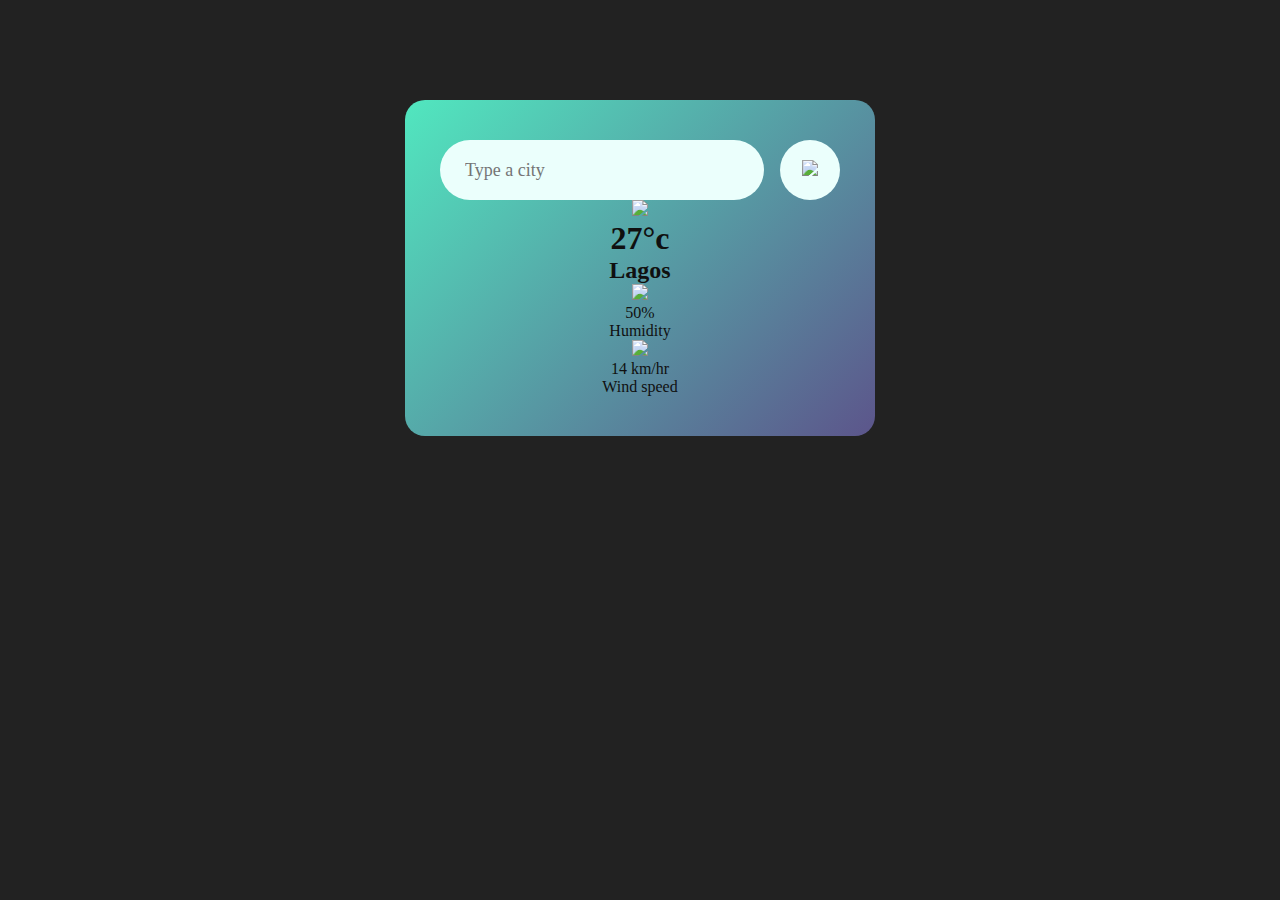
==== index.html @ ef55c848 "Added the index.html, index.js and styles.css file" ====
<!DOCTYPE html>
<html lang="en">
<head>
    <meta charset="UTF-8">
    <meta name="viewport" content="width=device-width, initial-scale=1.0">
    <title>My weather app</title>
    <link rel = "stylesheet" href = "styles.css">
</head>
<body>
  <div class = "card" >
    <div class = "search">
        <input type = "text" placeholder = "Type a city"
        spellcheck = "false">
         <button><img src = "my images/search button.jpg"></button>
  </div> 
  <div class = "weather">
  
    <img src = "my images/rainy.png" class = "weather-icon">
    <h1 class = "temp">27°c</h1>
    <h2 class = "city">Lagos</h2>
    <div class = "details">
      <div class = "col">
        <img src = "my images/humidity.png">
        <div>
          <p class = "humidity">50%</p>
          <p>Humidity</p>

        </div>
      </div>
      <div class = "col">
        <img src = "my images/wind.png">
        <div>
          <p class = "wind">14 km/hr</p>
          <p>Wind speed</p>
    </div>
    </div>
  </div>
</body>
</html>
---- styles.css ----
*{
    margin: 0;
    padding:0;
    font-family: 'poppins', 'sans-serif';
    box-sizing: border-box;
}
body{
    background:#222;
}

.card{
    width: 90%;
    max-width: 470px;
    background: linear-gradient(135deg,#51e7bf,#5c558b);
    color:#101010;
    margin: 100px auto 0;
    border-radius:20px;
    padding:40px 35px;
    text-align:center;
}

.search{
    width:100%;
    display: flex;
    align-items:center;
    justify-content: space-between;
}
.search input{
    border:0;
    outline:0;
    background: #ebfffc;
    color: #555;
    padding:10px 25px;
    height:60px;
    border-radius: 30px;
    flex:1;
    margin-right:16px;
    font-size: 18px;
}

.search button{
    border: 0;
    outline: 0;
 background: #ebfffc;
 border-radius: 50px;
 width:60px;
 height:60px;
 cursor:pointer;
}
.search button img{
    width:16px;
}
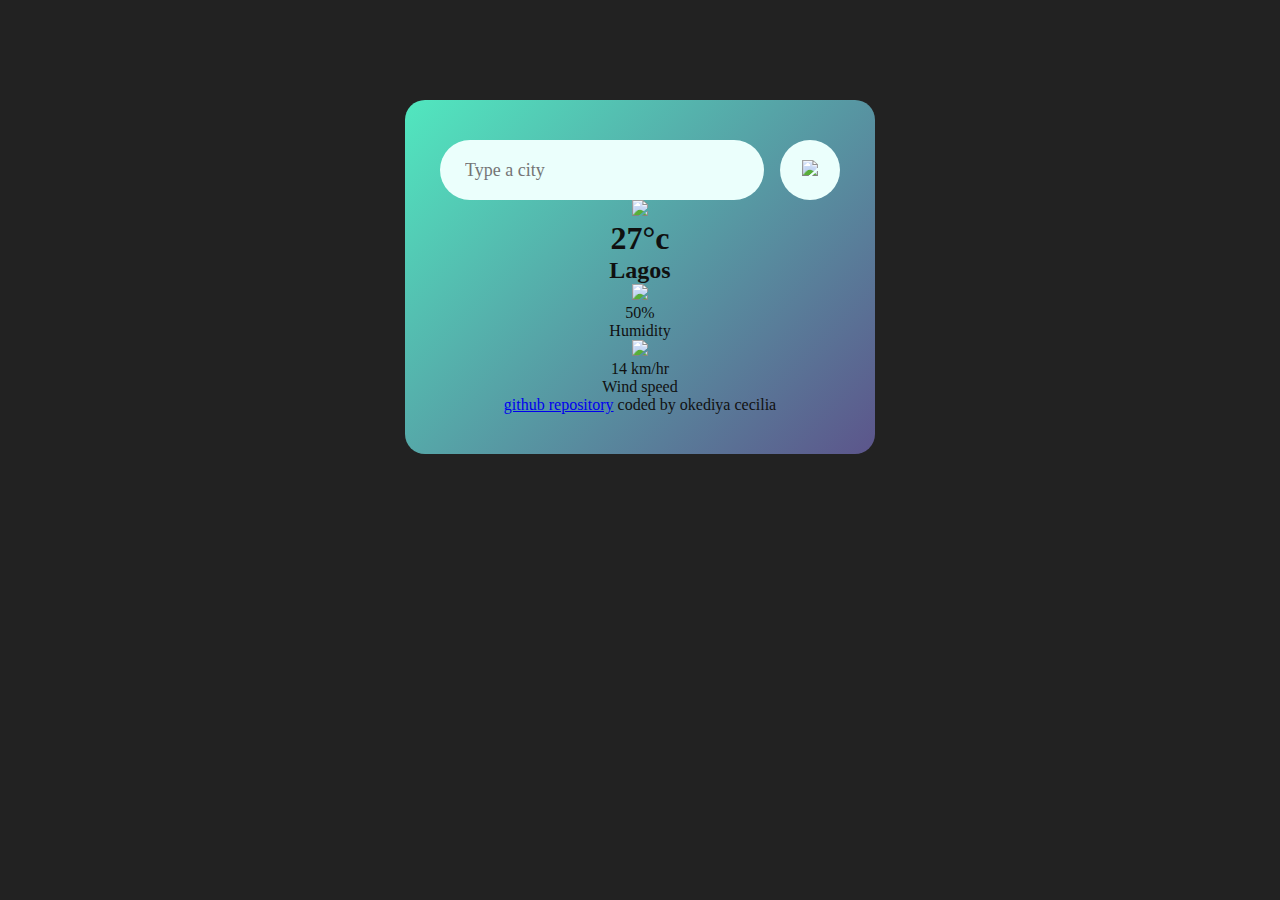
==== commit 299bcd96: "Added a link to the index.html file" ====
--- a/index.html
+++ b/index.html
@@ -35,5 +35,6 @@
     </div>
     </div>
   </div>
+   <a href="https://github.com/okediya-cecilia/My-apps.git">github repository</a> coded by okediya cecilia    
 </body>
-</html>+</html>
